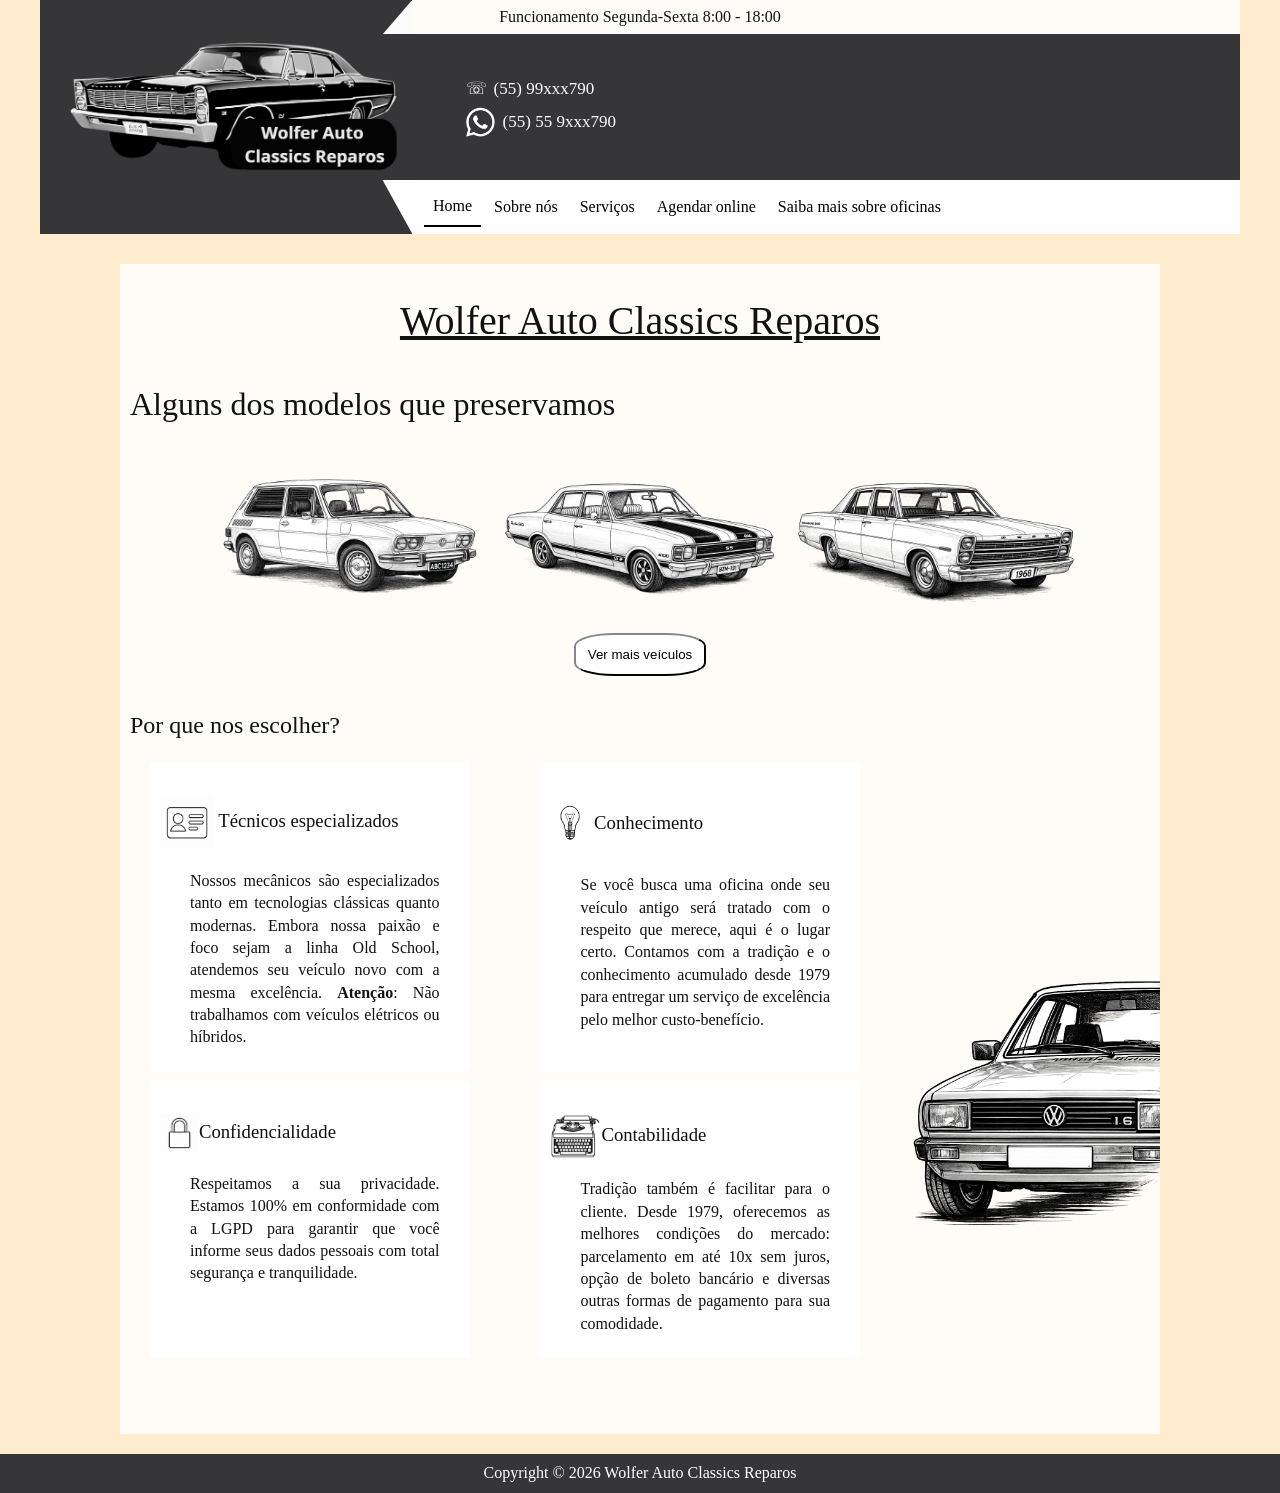
==== index.html @ b146099d "Initial commit" ====
<!doctype html>
<html lang="pt-br">
  <head>
    <meta charset="UTF-8" />
    <meta name="viewport" content="width=device-width, initial-scale=1.0" />
    <title>Oficina</title>
    <link rel="stylesheet" type="text/css" href="./style.css" />
    <link rel="icon" href="data:," />
  </head>
  <body>
    <div id="principal">
      <header>
        <div class="top-bar-container">
          <div id="top-bar"></div>

          <div id="top-bar2">
            <p>Funcionamento Segunda-Sexta 8:00 - 18:00</p>
          </div>
        </div>
        <section>
          <img src="./assets/logo.PNG" alt="LogodaOficína" id="logoimagem" />
          <div id="telefone">
            <div class="telefone-linha">&#9743; <span>(55) 99xxx790</span></div>
            <div class="telefone-linha">
              <img src="./assets/zap.PNG" alt="WhatsApp" id="zap" /><span
                >(55) 55 9xxx790</span
              >
            </div>
          </div>
        </section>
        <div class="top-bar-container">
          <div id="top-bar3"><hr /></div>
          <div id="top-bar4">
            <nav id="menu">
              <button
                class="menu-toggle"
                type="button"
                aria-controls="menu-list"
                aria-expanded="false"
                onclick="
                  const m = document.getElementById('menu-list')
                  const a = !m.classList.contains('aberto')
                  m.classList.toggle('aberto', a)
                  this.setAttribute('aria-expanded', String(a))
                "
              >
                Menu ☰
              </button>
              <ul id="menu-list">
                <li>
                  <a href="#" style="border-bottom: 2px solid black">Home</a>
                </li>
                <li><a href="sobre.html">Sobre nós</a></li>
                <li><a href="servicos.html">Serviços</a></li>
                <li><a href="formulario.html">Agendar online</a></li>
                <li><a href="saiba.html">Saiba mais sobre oficinas</a></li>
              </ul>
            </nav>
          </div>
        </div>
      </header>
      <main>
        <h1 style="text-align: center; font-size: 40px; text-decoration: underline; font-weight: normal;"
        >Wolfer Auto Classics Reparos</h1>
        <h1 class="titulo">Alguns dos modelos que preservamos</h1>

        <div class="veiculos">
          <img
            src="./assets/Brasilha.png"
            alt="Brasilha1978"
            class="Projetos"
          />

          <img src="./assets/Opala.png" alt="Opala" class="Projetos" />

          <img src="./assets/Galaxie.png" alt="Galaxie" class="Projetos" />
        </div>
        <div class="veiculos">
          <button onclick="mostrarCarros()">Ver mais veículos</button>
        </div>

        <div id="maisCarros" class="slide-carros">
          <button onclick="fecharCarros()">✕</button>

          <h2>Mais veículos</h2>

          <div id="lista-carros">
            <!-- novos carros -->
          </div>
        </div>

        <h2 class="titulo">Por que nos escolher?</h2>
        <div class="container">
          <div class="div1">
            <h3 class="titulo">
              <img
                src="./assets/icon2.png"
                alt="Icone1"
                class="Icone"
                align="middle"
              />
              Técnicos especializados
            </h3>

            <p class="tp">
              Nossos mecânicos são especializados tanto em tecnologias clássicas
              quanto modernas. Embora nossa paixão e foco sejam a linha Old
              School, atendemos seu veículo novo com a mesma excelência.
              <b>Atenção</b>: Não trabalhamos com veículos elétricos ou
              híbridos.
            </p>
          </div>

          <div class="div2">
            <h3 class="titulo">
              <img
                src="./assets/lampada.png"
                alt="lampada"
                id="conhecimento"
                align="middle"
              />
              Conhecimento
            </h3>

            <p class="tp">
              Se você busca uma oficina onde seu veículo antigo será tratado com
              o respeito que merece, aqui é o lugar certo. Contamos com a
              tradição e o conhecimento acumulado desde 1979 para entregar um
              serviço de excelência pelo melhor custo-benefício.
            </p>
          </div>
        </div>

        <div class="container">
          <div class="div1">
            <h3 class="titulo">
              <img
                src="./assets/cadeado2.png"
                alt="cadeado"
                id="conhecimento"
                align="middle"
              />Confidencialidade
            </h3>

            <p class="tp">
              Respeitamos a sua privacidade. Estamos 100% em conformidade com a
              LGPD para garantir que você informe seus dados pessoais com total
              segurança e tranquilidade.
            </p>
          </div>

          <div class="div2">
            <h3 class="titulo">
              <img
                src="./assets/escrever2.PNG"
                alt="escre"
                id="escrever"
              />Contabilidade
            </h3>

            <p class="tp">
              Tradição também é facilitar para o cliente. Desde 1979, oferecemos
              as melhores condições do mercado: parcelamento em até 10x sem
              juros, opção de boleto bancário e diversas outras formas de
              pagamento para sua comodidade.
            </p>
          </div>
        </div>

        <div id="GOL"></div>

        <br /><br /><br />
      </main>
    </div>
    <footer>Copyright © 2026 Wolfer Auto Classics Reparos</footer>
    <script src="./script.js"></script>
  </body>
</html>
---- style.css ----
* {
  box-sizing: border-box;
}

html {
  overflow-x: hidden;
}

body {
  margin: 0;
  padding: 0;
  background-color: blanchedalmond;
  line-height: 1.4;
  font-family: "Times New Roman", serif;
  color: #111;
  overflow-x: hidden;
}

#principal {
  width: 100%;
  min-width: 0;
  max-width: 1200px;
  margin: 0 auto 20px;
  overflow-x: hidden;
}

main {
  width: calc(100% - 160px);
  margin: 30px auto 0;
  background-color: rgba(255, 255, 255, 0.855);
  padding: 2px 0 30px;
}

.top-bar-container {
  position: relative;
  width: 100%;
  min-height: 34px;
  overflow: hidden;
  isolation: isolate;
}

#top-bar2 {
  position: absolute;
  inset: 0;
  z-index: 1;
  margin: 0;
  min-height: 34px;
  width: 100%;
  background-color: rgba(255, 255, 255, 0.855);
  display: flex;
  align-items: center;
  justify-content: center;
  text-align: center;
  padding: 0 12px;
}

#top-bar2 p {
  margin: 0;
}

#top-bar {
  position: absolute;
  inset: 0 auto 0 0;
  z-index: 2;
  width: 31%;
  min-height: 34px;
  height: 34px;
  margin: 0;
  background-color: #363638;
  overflow: hidden;
}

#top-bar::after {
  content: "";
  position: absolute;
  right: -1px;
  bottom: -1px;
  width: 0;
  height: 0;
  border-bottom: 36px solid rgba(255, 255, 255, 0.98);
  border-left: 31px solid #363638;
}

header,
header section {
  width: 100%;
  min-width: 0;
}

header section {
  position: relative;
  min-height: 140px;
  padding: 8px 30px;
  background-color: #363638;
  display: flex;
  align-items: center;
  gap: clamp(20px, 5vw, 80px);
}

#logoimagem {
  flex: 0 1 auto;
  width: auto;
  height: 130px;
  max-width: 48%;
  margin: 0;
  object-fit: contain;
  object-position: left center;
}

#telefone {
  flex: 1 1 auto;
  min-width: 0;
  margin: 0;
  color: white;
  display: flex;
  flex-direction: column;
  align-items: flex-start;
  justify-content: center;
  gap: 7px;
}

.telefone-linha {
  display: flex;
  align-items: center;
  gap: 7px;
  min-width: 0;
  font-size: 17px;
  white-space: nowrap;
}

.telefone-linha span {
  overflow: hidden;
  text-overflow: ellipsis;
}

#zap {
  flex: 0 0 auto;
  width: 30px;
  height: 30px;
  object-fit: contain;
  margin: 0;
}

header > .top-bar-container:last-child {
  min-height: 54px;
  background-color: rgba(255, 255, 255, 0.855);
  overflow: visible; /* permite que o menu aberto ultrapasse a altura da barra */
  isolation: auto;
}

#top-bar4 {
  position: absolute;
  inset: 0;
  z-index: 2;
  width: 100%;
  min-height: 54px;
  margin: 0;
  padding: 0 28px 0 32%;
  background-color: rgba(255, 255, 255, 0.855);
  display: flex;
  align-items: center;
  justify-content: flex-start;
}

#top-bar3 {
  position: absolute;
  inset: 0 auto 0 0;
  z-index: 3;
  width: 31%;
  min-height: 54px;
  margin: 0;
  background-color: #363638;
  overflow: hidden;
  pointer-events: none;
}

#top-bar3::after {
  content: "";
  position: absolute;
  right: -1px;
  top: -1px;
  width: 0;
  height: 0;
  border-bottom: 56px solid transparent;
  border-right: 31px solid white;
}

#top-bar3 hr {
  display: none;
}

nav {
  position: relative;
  z-index: 4;
  width: 100%;
  margin: 0;
  display: flex;
  align-items: center;
}

#menu ul {
  width: 100%;
  display: flex;
  flex-wrap: wrap;
  align-items: center;
  justify-content: flex-start;
  gap: 4px;
  list-style: none;
  margin: 0;
  padding: 0;
}

#menu li {
  min-height: 40px;
  display: flex;
  align-items: center;
}

#menu ul li a {
  display: block;
  width: 100%;
  padding: 8px 9px;
  color: black;
  text-decoration: none;
  white-space: nowrap;
  transition: background 0.2s;
}

#menu ul li a:hover {
  background-color: #e5e5e5;
  border-bottom: 2px solid black;
}

.titulo {
  font-weight: normal;
  margin: 33px 10px 20px;
}

.veiculos {
  justify-content: center;
  display: flex;
  flex-wrap: wrap;
  align-items: center;
  gap: 15px;
}

.veiculos button {
  padding: 12px;
  border-color: #363638;
  border-radius: 30%;
  background-color: white;
  transition: background 0.2s;
}

.veiculos button:hover {
  background-color: #e5e5e5;
}

#lista-carros {
  background: url(./assets/Painelc.png) no-repeat center / 98%;
  height: 500px;
}

.Projetos {
  width: 280px;
  max-width: 30%;
  height: auto;
  object-fit: contain;
}

.container {
  display: flex;
  flex-wrap: wrap;
  justify-content: space-between;
  gap: 30px;
  margin: 10px 300px auto 30px;
}

.div1,
.div2 {
  width: 45%;
  background: white;
  text-align: justify;
}

.tp {
  margin: 5px 30px 22px 40px;
}

.Icone {
  width: 18%;
  max-width: 55px;
  height: auto;
  vertical-align: middle;
}

#conhecimento {
  width: 13%;
  max-width: 55px;
  height: auto;
  vertical-align: middle;
}

#escrever {
  width: 17%;
  max-width: 55px;
  height: auto;
  vertical-align: middle;
}

#cadeado {
  width: 18%;
}

.containerservico {
  width: calc(100% - 350px);
  margin: 10px 300px 10px 50px;
  display: flex;
  align-items: center;
  gap: 40px;
  text-align: justify;
  background-color: white;
}

.containerservico p {
  margin: 12px;
}

.containerservico img {
  flex: 0 0 auto;
  max-width: 100%;
  height: auto;
}

.fotos {
  width: 250px;
  max-width: 40%;
}

#especializado {
  width: calc(100% - 750px);
  background-color: white;
  margin: auto 700px auto 50px;
}

#especializado ul {
  list-style: disc;
  padding-top: 5px;
  line-height: 1.6;
}

#GOL {
  width: 250px;
  height: 470px;
  margin: -490px auto auto 790px;
  background: url("./assets/gol.png") no-repeat center / cover;
}

#Galaxie {
  width: calc(100% - 100px);
  height: 228px;
  margin: 10px 50px auto;
  background: url("./assets/Galaxie2.png") no-repeat center / cover;
}

#oficina {
  width: 550px;
  max-width: 100%;
  height: 615px;
  margin: -700px auto auto 488px;
  background: url("./assets/oficina.png") no-repeat center / cover;
}

#fusca {
  margin: auto auto auto 790px;
  transform: translateY(-2500px);
  height: 400px;
  width: 250px;
  background: url("./assets/fusca.png") no-repeat -4px center / cover;
}

#fusca2 {
  margin-left: 788px;
  height: 400px;
  width: 315px;
  background: url("./assets/satsumagt.png") no-repeat -12px center / cover;
  transform: scale(0.8);
  transform-origin: top left;
  position: relative;
  top: -1500px;
  margin-bottom: -760px;
}

.slide-carros {
  position: fixed;
  z-index: 1000;
  top: 0;
  right: -100%;
  width: 70%;
  max-width: 900px;
  height: 100dvh;
  overflow-y: auto;
  background: #f5f1e8;
  border-left: 2px solid #333;
  transition: right 0.5s ease;
  padding: 30px;
}

.slide-carros.aberto {
  right: 0;
}

.slide-carros > button {
  float: right;
  border: 1px solid #333;
  background: #363638;
  color: white;
  padding: 6px 10px;
  cursor: pointer;
  font: inherit;
}

legend {
  font-size: 25px;
}

form {
  margin: 30px 50px auto;
  font-size: 18px;
}

fieldset {
  background: #f7f2e7;
  border-color: #5d5d5d;
}

input {
  font-size: 15px;
  width: 255px;
  max-width: 100%;
  margin-bottom: 20px;
  margin-top: 5px;
  border: none;
  border-bottom: 1px solid black;
  background: transparent;
  font-family: "Times New Roman", serif;
}

textarea {
  margin-top: 5px;
  width: 500px;
  max-width: 100%;
  background: transparent;
  font-family: "Times New Roman", serif;
  font-size: 15px;
}

#detalhemain {
  display: flex;
  justify-content: space-between;
  gap: 30px;
  font-size: 14px;
  padding: 0 50px;
}

#butao {
  display: flex;
  justify-content: center;
  gap: 10px;
}

input[type="submit"],
input[type="reset"] {
  background: rgb(216, 171, 103);
  border: 1px solid #444;
  padding: 5px;
  font-family: "Times New Roman", serif;
  font-size: 18px;
  transition: 0.2s;
  width: 120px;
  height: 40px;
  text-align: center;
}

input[type="submit"]:hover,
input[type="reset"]:hover {
  background: #70706f;
}

.mensagem {
  font-family: "Times New Roman", Times, serif;
  font-size: 15px;
  line-height: 2.2;
}

#voltar {
  text-decoration: none;
  color: black;
  background-color: rgb(216, 171, 103);
  padding: 13px;
  font-size: 18px;
  border: 1px solid black;
}

#voltar:hover {
  transition: 0.2s;
  background-color: #606060;
}

footer {
  background-color: #363638;
  min-height: 35px;
  padding: 8px 15px;
  color: white;
  text-align: center;
}

#motor {
  background-image: url("./assets/boxer.png");
  width: 250px;
  height: 600px;
  margin-left: 790px;
  margin-top: -750px;
  background-repeat: no-repeat;
  background-size: cover;
  background-position: -125px center;
}

@media (max-width: 1213px) {
  #GOL,
  #motor,
  #fusca,
  #fusca2,
  #oficina {
    display: none;
  }
}

@media (max-width: 1150px) {
  main {
    width: calc(100% - 40px);
  }

  header section {
    min-height: 125px;
    padding: 8px 20px;
    gap: 24px;
  }

  #logoimagem {
    height: 115px;
    max-width: 44%;
  }

  #telefone {
    gap: 5px;
  }

  .telefone-linha {
    font-size: 15px;
  }

  #zap {
    width: 27px;
    height: 27px;
  }

  #top-bar4 {
    padding-left: 31%;
    padding-right: 12px;
  }

  #menu ul {
    gap: 0;
  }

  #menu ul li a {
    padding: 7px 6px;
    font-size: 14px;
  }

  .Projetos {
    width: 30%;
  }

  .container {
    margin-right: 30px;
  }

  .containerservico {
    width: calc(100% - 100px);
    margin-right: 50px;
  }

  #especializado {
    width: calc(100% - 100px);
    margin-right: 50px;
  }
}

.menu-mobile {
  display: none;
}

@media (max-width: 674px) {
  body {
    font-size: 16px;
  }

  #principal {
    width: 100%;
    max-width: 100%;
    margin: 0;
  }

  header,
  header > *,
  main,
  footer {
    max-width: 100%;
  }

  .top-bar-container:first-child {
    min-height: 34px;
  }

  #top-bar {
    width: 25%;
    min-height: 34px;
    height: 34px;
  }

  #top-bar::after {
    border-top-width: 36px;
    border-left-width: 24px;
  }

  #top-bar2 {
    min-height: 34px;
    justify-content: flex-end;
    padding: 0 10px 0 25%;
    font-size: 12px;
    white-space: nowrap;
  }

  header section {
    min-height: 100px;
    padding: 8px 12px;
    gap: 10px;
  }

  #logoimagem {
    flex: 0 1 48%;
    width: 48%;
    height: auto;
    max-width: 220px;
    margin: 0;
  }

  #telefone {
    flex: 1 1 52%;
    min-width: 0;
    margin: 0;
    gap: 4px;
    align-items: flex-start;
  }

  .telefone-linha {
    width: 100%;
    gap: 5px;
    font-size: 11px;
  }

  #zap {
    width: 22px;
    height: 22px;
  }

  header > .top-bar-container:last-child {
    min-height: 52px;
    overflow: visible;
  }

  #top-bar3 {
    display: none;
  }

  #top-bar4 {
    min-height: 52px;
    padding: 6px 10px;
    justify-content: flex-end;
  }

  nav#menu {
    display: none;
  }

  .menu-mobile {
    position: relative;
    z-index: 1201;
    display: block;
  }

  .menu-mobile summary {
    list-style: none;
    display: block;
    padding: 8px 12px;
    border: 1px solid #363638;
    background: #793434;
    color: #111;
    cursor: pointer;
    user-select: none;
    white-space: nowrap;
  }

  .menu-mobile summary::-webkit-details-marker {
    display: none;
  }

  .menu-mobile-list {
    position: absolute;
    z-index: 1202;
    top: calc(100% + 6px);
    right: 0;
    width: min(90vw, 300px);
    padding: 6px !important;
    margin: 0 !important;
    background: #888888;
    border: 1px solid #363638;
    display: flex !important;
    flex-direction: column;
    align-items: stretch;
    gap: 0 !important;
    list-style: none;
  }

  .menu-mobile-list li {
    width: 100%;
    min-height: 0;
    display: block;
  }

  .menu-mobile-list li a {
    display: block;
    width: 100%;
    padding: 11px 10px;
    font-size: 16px;
    color: #111;
    text-decoration: none;
    box-sizing: border-box;
  }

  .menu-mobile-list li a:hover {
    background: #e5e5e5;
  }

  main {
    width: calc(100% - 20px);
    margin-top: 15px;
    padding-top: 1px;
  }

  .titulo {
    font-size: 25px;
    margin: 25px 12px 15px;
  }

  .veiculos {
    flex-direction: column;
    gap: 15px;
    padding: 0 10px;
  }

  .Projetos {
    width: min(90%, 280px);
    max-width: 100%;
  }

  .container {
    display: block;
    margin: 10px 12px;
  }

  .div1,
  .div2 {
    width: 100%;
    margin-bottom: 20px;
    padding-bottom: 2px;
    padding-top: 1px;
  }

  .tp {
    margin: 5px 20px 22px;
  }

  .Icone,
  #conhecimento,
  #escrever {
    width: 38px;
    max-width: 38px;
  }

  #GOL,
  #motor,
  #fusca,
  #fusca2,
  #oficina {
    display: none;
  }

  .containerservico {
    width: calc(100% - 24px);
    margin: 10px 12px;
    display: flex;
    flex-direction: column;
    align-items: stretch;
    gap: 10px;
    text-align: justify;
    padding: 10px;
  }

  .containerservico p {
    margin: 5px 8px 10px;
  }

  .fotos {
    width: 100%;
    max-width: 250px;
    align-self: center;
  }

  #especializado {
    width: calc(100% - 24px);
    margin: 10px 12px;
  }

  #especializado ul {
    padding: 10px 25px 10px 40px;
  }

  #Galaxie {
    width: calc(100% - 24px);
    height: 150px;
    margin: 10px 12px;
    background-size: contain;
  }

  .slide-carros {
    width: 100%;
    max-width: none;
    padding: 20px 15px;
    border-left: none;
  }

  .slide-carros h2 {
    margin-top: 15px;
  }

  form {
    margin: 20px 12px;
    font-size: 17px;
  }

  fieldset {
    margin-left: 20px !important;
    margin-right: 20px !important;
    padding: 12px;
  }

  legend {
    font-size: 21px;
  }

  input,
  textarea {
    width: 100%;
    max-width: 100%;
  }

  #detalhemain {
    display: block;
    padding: 0 12px;
  }

  #detalhe1,
  #detalhe2 {
    margin-left: 0 !important;
  }

  #detalhe2 p {
    margin: 4px 0;
  }

  #butao {
    flex-wrap: wrap;
  }

  input[type="submit"],
  input[type="reset"] {
    width: 120px;
  }

  footer {
    font-size: 13px;
    min-height: 42px;
  }
}

.menu-toggle {
  display: none;
  border: 1px solid #363638;
  background: #363638;
  color: white;
  padding: 8px 12px;
  font: inherit;
  cursor: pointer;
  position: relative;
  z-index: 10000;
}

@media (max-width: 760px) and (min-width: 639px) {
  #top-bar2 {
    justify-content: flex-start;
    text-align: left;
    padding-left: 34%;
    padding-right: 10px;
    font-size: 14px;
    white-space: nowrap;
  }
}

@media (max-width: 674px) {
  #top-bar2 {
    justify-content: flex-start;
    text-align: left;
    padding-left: 28%;
    padding-right: 8px;
    font-size: 12px;
    white-space: nowrap;
  }

  #top-bar4 {
    position: relative;
    z-index: 9998;
  }

  nav#menu {
    position: relative;
    z-index: 10000;
    width: auto;
    margin: 0;
    display: flex;
    justify-content: flex-end;
  }

  .menu-toggle {
    display: block;
    pointer-events: auto;
  }

  #menu ul#menu-list {
    display: none;
    position: absolute;
    z-index: 9999;
    top: calc(100% + 6px);
    right: 0;
    width: min(90vw, 300px);
    padding: 6px;
    margin: 6px 0 0;
    background: #f7f2e7;
    border: 1px solid #363638;
    flex-direction: column;
    flex-wrap: nowrap;
    gap: 0;
    list-style: none;
  }

  #menu ul#menu-list.aberto {
    display: flex !important;
    visibility: visible !important;
    opacity: 1 !important;
  }

  #menu li {
    width: 100%;
    min-height: 0;
    display: block;
  }

  #menu ul#menu-list li a {
    display: block;
    width: 100%;
    padding: 11px 10px;
    font-size: 16px;
    box-sizing: border-box;
  }
}

.menu-mobile {
  display: none !important;
}
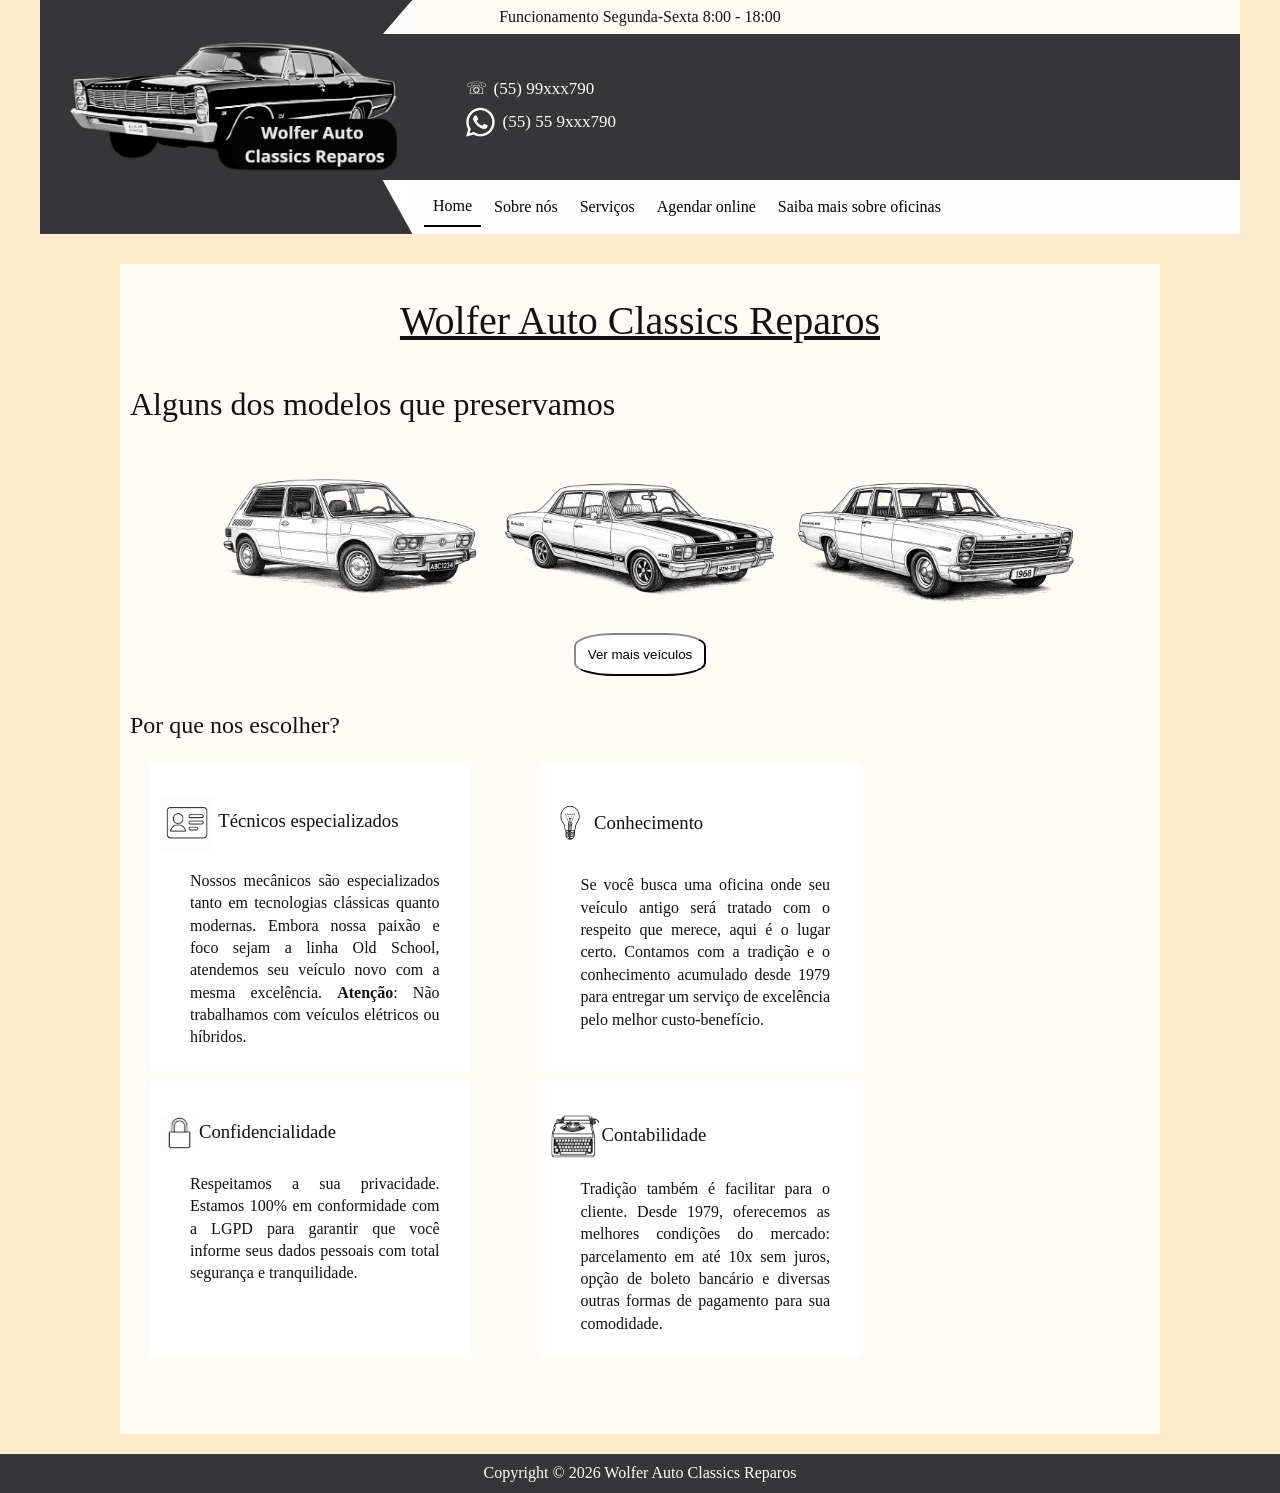
==== commit a5893ba4: "fix: php css and href" ====
--- a/index.html
+++ b/index.html
@@ -4,7 +4,7 @@
     <meta charset="UTF-8" />
     <meta name="viewport" content="width=device-width, initial-scale=1.0" />
     <title>Oficina</title>
-    <link rel="stylesheet" type="text/css" href="./style.css" />
+    <link rel="stylesheet" type="text/css" href="css/style.css" />
     <link rel="icon" href="data:," />
   </head>
   <body>
@@ -60,8 +60,16 @@
         </div>
       </header>
       <main>
-        <h1 style="text-align: center; font-size: 40px; text-decoration: underline; font-weight: normal;"
-        >Wolfer Auto Classics Reparos</h1>
+        <h1
+          style="
+            text-align: center;
+            font-size: 40px;
+            text-decoration: underline;
+            font-weight: normal;
+          "
+        >
+          Wolfer Auto Classics Reparos
+        </h1>
         <h1 class="titulo">Alguns dos modelos que preservamos</h1>
 
         <div class="veiculos">
--- a/css/style.css
+++ b/css/style.css
@@ -0,0 +1,1001 @@
+* {
+  box-sizing: border-box;
+}
+
+html {
+  overflow-x: hidden;
+}
+
+body {
+  margin: 0;
+  padding: 0;
+  background-color: blanchedalmond;
+  line-height: 1.4;
+  font-family: "Times New Roman", serif;
+  color: #111;
+  overflow-x: hidden;
+}
+
+#principal {
+  width: 100%;
+  min-width: 0;
+  max-width: 1200px;
+  margin: 0 auto 20px;
+  overflow-x: hidden;
+}
+
+main {
+  width: calc(100% - 160px);
+  margin: 30px auto 0;
+  background-color: rgba(255, 255, 255, 0.855);
+  padding: 2px 0 30px;
+}
+
+.top-bar-container {
+  position: relative;
+  width: 100%;
+  min-height: 34px;
+  overflow: hidden;
+  isolation: isolate;
+}
+
+#top-bar2 {
+  position: absolute;
+  inset: 0;
+  z-index: 1;
+  margin: 0;
+  min-height: 34px;
+  width: 100%;
+  background-color: rgba(255, 255, 255, 0.855);
+  display: flex;
+  align-items: center;
+  justify-content: center;
+  text-align: center;
+  padding: 0 12px;
+}
+
+#top-bar2 p {
+  margin: 0;
+}
+
+#top-bar {
+  position: absolute;
+  inset: 0 auto 0 0;
+  z-index: 2;
+  width: 31%;
+  min-height: 34px;
+  height: 34px;
+  margin: 0;
+  background-color: #363638;
+  overflow: hidden;
+}
+
+#top-bar::after {
+  content: "";
+  position: absolute;
+  right: -1px;
+  bottom: -1px;
+  width: 0;
+  height: 0;
+  border-bottom: 36px solid rgba(255, 255, 255, 0.98);
+  border-left: 31px solid #363638;
+}
+
+header,
+header section {
+  width: 100%;
+  min-width: 0;
+}
+
+header section {
+  position: relative;
+  min-height: 140px;
+  padding: 8px 30px;
+  background-color: #363638;
+  display: flex;
+  align-items: center;
+  gap: clamp(20px, 5vw, 80px);
+}
+
+#logoimagem {
+  flex: 0 1 auto;
+  width: auto;
+  height: 130px;
+  max-width: 48%;
+  margin: 0;
+  object-fit: contain;
+  object-position: left center;
+}
+
+#telefone {
+  flex: 1 1 auto;
+  min-width: 0;
+  margin: 0;
+  color: white;
+  display: flex;
+  flex-direction: column;
+  align-items: flex-start;
+  justify-content: center;
+  gap: 7px;
+}
+
+.telefone-linha {
+  display: flex;
+  align-items: center;
+  gap: 7px;
+  min-width: 0;
+  font-size: 17px;
+  white-space: nowrap;
+}
+
+.telefone-linha span {
+  overflow: hidden;
+  text-overflow: ellipsis;
+}
+
+#zap {
+  flex: 0 0 auto;
+  width: 30px;
+  height: 30px;
+  object-fit: contain;
+  margin: 0;
+}
+
+header > .top-bar-container:last-child {
+  min-height: 54px;
+  background-color: rgba(255, 255, 255, 0.855);
+  overflow: visible; /* permite que o menu aberto ultrapasse a altura da barra */
+  isolation: auto;
+}
+
+#top-bar4 {
+  position: absolute;
+  inset: 0;
+  z-index: 2;
+  width: 100%;
+  min-height: 54px;
+  margin: 0;
+  padding: 0 28px 0 32%;
+  background-color: rgba(255, 255, 255, 0.855);
+  display: flex;
+  align-items: center;
+  justify-content: flex-start;
+}
+
+#top-bar3 {
+  position: absolute;
+  inset: 0 auto 0 0;
+  z-index: 3;
+  width: 31%;
+  min-height: 54px;
+  margin: 0;
+  background-color: #363638;
+  overflow: hidden;
+  pointer-events: none;
+}
+
+#top-bar3::after {
+  content: "";
+  position: absolute;
+  right: -1px;
+  top: -1px;
+  width: 0;
+  height: 0;
+  border-bottom: 56px solid transparent;
+  border-right: 31px solid white;
+}
+
+#top-bar3 hr {
+  display: none;
+}
+
+nav {
+  position: relative;
+  z-index: 4;
+  width: 100%;
+  margin: 0;
+  display: flex;
+  align-items: center;
+}
+
+#menu ul {
+  width: 100%;
+  display: flex;
+  flex-wrap: wrap;
+  align-items: center;
+  justify-content: flex-start;
+  gap: 4px;
+  list-style: none;
+  margin: 0;
+  padding: 0;
+}
+
+#menu li {
+  min-height: 40px;
+  display: flex;
+  align-items: center;
+}
+
+#menu ul li a {
+  display: block;
+  width: 100%;
+  padding: 8px 9px;
+  color: black;
+  text-decoration: none;
+  white-space: nowrap;
+  transition: background 0.2s;
+}
+
+#menu ul li a:hover {
+  background-color: #e5e5e5;
+  border-bottom: 2px solid black;
+}
+
+.titulo {
+  font-weight: normal;
+  margin: 33px 10px 20px;
+}
+
+.veiculos {
+  justify-content: center;
+  display: flex;
+  flex-wrap: wrap;
+  align-items: center;
+  gap: 15px;
+}
+
+.veiculos button {
+  padding: 12px;
+  border-color: #363638;
+  border-radius: 30%;
+  background-color: white;
+  transition: background 0.2s;
+}
+
+.veiculos button:hover {
+  background-color: #e5e5e5;
+}
+
+#lista-carros {
+  background: url(./assets/Painelc.png) no-repeat center / 98%;
+  height: 500px;
+}
+
+.Projetos {
+  width: 280px;
+  max-width: 30%;
+  height: auto;
+  object-fit: contain;
+}
+
+.container {
+  display: flex;
+  flex-wrap: wrap;
+  justify-content: space-between;
+  gap: 30px;
+  margin: 10px 300px auto 30px;
+}
+
+.div1,
+.div2 {
+  width: 45%;
+  background: white;
+  text-align: justify;
+}
+
+.tp {
+  margin: 5px 30px 22px 40px;
+}
+
+.Icone {
+  width: 18%;
+  max-width: 55px;
+  height: auto;
+  vertical-align: middle;
+}
+
+#conhecimento {
+  width: 13%;
+  max-width: 55px;
+  height: auto;
+  vertical-align: middle;
+}
+
+#escrever {
+  width: 17%;
+  max-width: 55px;
+  height: auto;
+  vertical-align: middle;
+}
+
+#cadeado {
+  width: 18%;
+}
+
+.containerservico {
+  width: calc(100% - 350px);
+  margin: 10px 300px 10px 50px;
+  display: flex;
+  align-items: center;
+  gap: 40px;
+  text-align: justify;
+  background-color: white;
+}
+
+.containerservico p {
+  margin: 12px;
+}
+
+.containerservico img {
+  flex: 0 0 auto;
+  max-width: 100%;
+  height: auto;
+}
+
+.fotos {
+  width: 250px;
+  max-width: 40%;
+}
+
+#especializado {
+  width: calc(100% - 750px);
+  background-color: white;
+  margin: auto 700px auto 50px;
+}
+
+#especializado ul {
+  list-style: disc;
+  padding-top: 5px;
+  line-height: 1.6;
+}
+
+#GOL {
+  width: 250px;
+  height: 470px;
+  margin: -490px auto auto 790px;
+  background: url("./assets/gol.png") no-repeat center / cover;
+}
+
+#Galaxie {
+  width: calc(100% - 100px);
+  height: 228px;
+  margin: 10px 50px auto;
+  background: url("./assets/Galaxie2.png") no-repeat center / cover;
+}
+
+#oficina {
+  width: 550px;
+  max-width: 100%;
+  height: 615px;
+  margin: -700px auto auto 488px;
+  background: url("./assets/oficina.png") no-repeat center / cover;
+}
+
+#fusca {
+  margin: auto auto auto 790px;
+  transform: translateY(-2500px);
+  height: 400px;
+  width: 250px;
+  background: url("./assets/fusca.png") no-repeat -4px center / cover;
+}
+
+#fusca2 {
+  margin-left: 788px;
+  height: 400px;
+  width: 315px;
+  background: url("./assets/satsumagt.png") no-repeat -12px center / cover;
+  transform: scale(0.8);
+  transform-origin: top left;
+  position: relative;
+  top: -1500px;
+  margin-bottom: -760px;
+}
+
+.slide-carros {
+  position: fixed;
+  z-index: 1000;
+  top: 0;
+  right: -100%;
+  width: 70%;
+  max-width: 900px;
+  height: 100dvh;
+  overflow-y: auto;
+  background: #f5f1e8;
+  border-left: 2px solid #333;
+  transition: right 0.5s ease;
+  padding: 30px;
+}
+
+.slide-carros.aberto {
+  right: 0;
+}
+
+.slide-carros > button {
+  float: right;
+  border: 1px solid #333;
+  background: #363638;
+  color: white;
+  padding: 6px 10px;
+  cursor: pointer;
+  font: inherit;
+}
+
+legend {
+  font-size: 25px;
+}
+
+form {
+  margin: 30px 50px auto;
+  font-size: 18px;
+}
+
+fieldset {
+  background: #f7f2e7;
+  border-color: #5d5d5d;
+}
+
+input {
+  font-size: 15px;
+  width: 255px;
+  max-width: 100%;
+  margin-bottom: 20px;
+  margin-top: 5px;
+  border: none;
+  border-bottom: 1px solid black;
+  background: transparent;
+  font-family: "Times New Roman", serif;
+}
+
+textarea {
+  margin-top: 5px;
+  width: 500px;
+  max-width: 100%;
+  background: transparent;
+  font-family: "Times New Roman", serif;
+  font-size: 15px;
+}
+
+#detalhemain {
+  display: flex;
+  justify-content: space-between;
+  gap: 30px;
+  font-size: 14px;
+  padding: 0 50px;
+}
+
+#butao {
+  display: flex;
+  justify-content: center;
+  gap: 10px;
+}
+
+input[type="submit"],
+input[type="reset"] {
+  background: rgb(216, 171, 103);
+  border: 1px solid #444;
+  padding: 5px;
+  font-family: "Times New Roman", serif;
+  font-size: 18px;
+  transition: 0.2s;
+  width: 120px;
+  height: 40px;
+  text-align: center;
+}
+
+input[type="submit"]:hover,
+input[type="reset"]:hover {
+  background: #70706f;
+}
+
+.mensagem {
+  font-family: "Times New Roman", Times, serif;
+  font-size: 15px;
+  line-height: 2.2;
+}
+
+#voltar {
+  text-decoration: none;
+  color: black;
+  background-color: rgb(216, 171, 103);
+  padding: 13px;
+  font-size: 18px;
+  border: 1px solid black;
+}
+
+#voltar:hover {
+  transition: 0.2s;
+  background-color: #606060;
+}
+
+footer {
+  background-color: #363638;
+  min-height: 35px;
+  padding: 8px 15px;
+  color: white;
+  text-align: center;
+}
+
+#motor {
+  background-image: url("./assets/boxer.png");
+  width: 250px;
+  height: 600px;
+  margin-left: 790px;
+  margin-top: -750px;
+  background-repeat: no-repeat;
+  background-size: cover;
+  background-position: -125px center;
+}
+
+@media (max-width: 1213px) {
+  #GOL,
+  #motor,
+  #fusca,
+  #fusca2,
+  #oficina {
+    display: none;
+  }
+}
+
+@media (max-width: 1150px) {
+  main {
+    width: calc(100% - 40px);
+  }
+
+  header section {
+    min-height: 125px;
+    padding: 8px 20px;
+    gap: 24px;
+  }
+
+  #logoimagem {
+    height: 115px;
+    max-width: 44%;
+  }
+
+  #telefone {
+    gap: 5px;
+  }
+
+  .telefone-linha {
+    font-size: 15px;
+  }
+
+  #zap {
+    width: 27px;
+    height: 27px;
+  }
+
+  #top-bar4 {
+    padding-left: 31%;
+    padding-right: 12px;
+  }
+
+  #menu ul {
+    gap: 0;
+  }
+
+  #menu ul li a {
+    padding: 7px 6px;
+    font-size: 14px;
+  }
+
+  .Projetos {
+    width: 30%;
+  }
+
+  .container {
+    margin-right: 30px;
+  }
+
+  .containerservico {
+    width: calc(100% - 100px);
+    margin-right: 50px;
+  }
+
+  #especializado {
+    width: calc(100% - 100px);
+    margin-right: 50px;
+  }
+}
+
+.menu-mobile {
+  display: none;
+}
+
+@media (max-width: 674px) {
+  body {
+    font-size: 16px;
+  }
+
+  #principal {
+    width: 100%;
+    max-width: 100%;
+    margin: 0;
+  }
+
+  header,
+  header > *,
+  main,
+  footer {
+    max-width: 100%;
+  }
+
+  .top-bar-container:first-child {
+    min-height: 34px;
+  }
+
+  #top-bar {
+    width: 25%;
+    min-height: 34px;
+    height: 34px;
+  }
+
+  #top-bar::after {
+    border-top-width: 36px;
+    border-left-width: 24px;
+  }
+
+  #top-bar2 {
+    min-height: 34px;
+    justify-content: flex-end;
+    padding: 0 10px 0 25%;
+    font-size: 12px;
+    white-space: nowrap;
+  }
+
+  header section {
+    min-height: 100px;
+    padding: 8px 12px;
+    gap: 10px;
+  }
+
+  #logoimagem {
+    flex: 0 1 48%;
+    width: 48%;
+    height: auto;
+    max-width: 220px;
+    margin: 0;
+  }
+
+  #telefone {
+    flex: 1 1 52%;
+    min-width: 0;
+    margin: 0;
+    gap: 4px;
+    align-items: flex-start;
+  }
+
+  .telefone-linha {
+    width: 100%;
+    gap: 5px;
+    font-size: 11px;
+  }
+
+  #zap {
+    width: 22px;
+    height: 22px;
+  }
+
+  header > .top-bar-container:last-child {
+    min-height: 52px;
+    overflow: visible;
+  }
+
+  #top-bar3 {
+    display: none;
+  }
+
+  #top-bar4 {
+    min-height: 52px;
+    padding: 6px 10px;
+    justify-content: flex-end;
+  }
+
+  nav#menu {
+    display: none;
+  }
+
+  .menu-mobile {
+    position: relative;
+    z-index: 1201;
+    display: block;
+  }
+
+  .menu-mobile summary {
+    list-style: none;
+    display: block;
+    padding: 8px 12px;
+    border: 1px solid #363638;
+    background: #793434;
+    color: #111;
+    cursor: pointer;
+    user-select: none;
+    white-space: nowrap;
+  }
+
+  .menu-mobile summary::-webkit-details-marker {
+    display: none;
+  }
+
+  .menu-mobile-list {
+    position: absolute;
+    z-index: 1202;
+    top: calc(100% + 6px);
+    right: 0;
+    width: min(90vw, 300px);
+    padding: 6px !important;
+    margin: 0 !important;
+    background: #888888;
+    border: 1px solid #363638;
+    display: flex !important;
+    flex-direction: column;
+    align-items: stretch;
+    gap: 0 !important;
+    list-style: none;
+  }
+
+  .menu-mobile-list li {
+    width: 100%;
+    min-height: 0;
+    display: block;
+  }
+
+  .menu-mobile-list li a {
+    display: block;
+    width: 100%;
+    padding: 11px 10px;
+    font-size: 16px;
+    color: #111;
+    text-decoration: none;
+    box-sizing: border-box;
+  }
+
+  .menu-mobile-list li a:hover {
+    background: #e5e5e5;
+  }
+
+  main {
+    width: calc(100% - 20px);
+    margin-top: 15px;
+    padding-top: 1px;
+  }
+
+  .titulo {
+    font-size: 25px;
+    margin: 25px 12px 15px;
+  }
+
+  .veiculos {
+    flex-direction: column;
+    gap: 15px;
+    padding: 0 10px;
+  }
+
+  .Projetos {
+    width: min(90%, 280px);
+    max-width: 100%;
+  }
+
+  .container {
+    display: block;
+    margin: 10px 12px;
+  }
+
+  .div1,
+  .div2 {
+    width: 100%;
+    margin-bottom: 20px;
+    padding-bottom: 2px;
+    padding-top: 1px;
+  }
+
+  .tp {
+    margin: 5px 20px 22px;
+  }
+
+  .Icone,
+  #conhecimento,
+  #escrever {
+    width: 38px;
+    max-width: 38px;
+  }
+
+  #GOL,
+  #motor,
+  #fusca,
+  #fusca2,
+  #oficina {
+    display: none;
+  }
+
+  .containerservico {
+    width: calc(100% - 24px);
+    margin: 10px 12px;
+    display: flex;
+    flex-direction: column;
+    align-items: stretch;
+    gap: 10px;
+    text-align: justify;
+    padding: 10px;
+  }
+
+  .containerservico p {
+    margin: 5px 8px 10px;
+  }
+
+  .fotos {
+    width: 100%;
+    max-width: 250px;
+    align-self: center;
+  }
+
+  #especializado {
+    width: calc(100% - 24px);
+    margin: 10px 12px;
+  }
+
+  #especializado ul {
+    padding: 10px 25px 10px 40px;
+  }
+
+  #Galaxie {
+    width: calc(100% - 24px);
+    height: 150px;
+    margin: 10px 12px;
+    background-size: contain;
+  }
+
+  .slide-carros {
+    width: 100%;
+    max-width: none;
+    padding: 20px 15px;
+    border-left: none;
+  }
+
+  .slide-carros h2 {
+    margin-top: 15px;
+  }
+
+  form {
+    margin: 20px 12px;
+    font-size: 17px;
+  }
+
+  fieldset {
+    margin-left: 20px !important;
+    margin-right: 20px !important;
+    padding: 12px;
+  }
+
+  legend {
+    font-size: 21px;
+  }
+
+  input,
+  textarea {
+    width: 100%;
+    max-width: 100%;
+  }
+
+  #detalhemain {
+    display: block;
+    padding: 0 12px;
+  }
+
+  #detalhe1,
+  #detalhe2 {
+    margin-left: 0 !important;
+  }
+
+  #detalhe2 p {
+    margin: 4px 0;
+  }
+
+  #butao {
+    flex-wrap: wrap;
+  }
+
+  input[type="submit"],
+  input[type="reset"] {
+    width: 120px;
+  }
+
+  footer {
+    font-size: 13px;
+    min-height: 42px;
+  }
+}
+
+.menu-toggle {
+  display: none;
+  border: 1px solid #363638;
+  background: #363638;
+  color: white;
+  padding: 8px 12px;
+  font: inherit;
+  cursor: pointer;
+  position: relative;
+  z-index: 10000;
+}
+
+@media (max-width: 760px) and (min-width: 639px) {
+  #top-bar2 {
+    justify-content: flex-start;
+    text-align: left;
+    padding-left: 34%;
+    padding-right: 10px;
+    font-size: 14px;
+    white-space: nowrap;
+  }
+}
+
+@media (max-width: 674px) {
+  #top-bar2 {
+    justify-content: flex-start;
+    text-align: left;
+    padding-left: 28%;
+    padding-right: 8px;
+    font-size: 12px;
+    white-space: nowrap;
+  }
+
+  #top-bar4 {
+    position: relative;
+    z-index: 9998;
+  }
+
+  nav#menu {
+    position: relative;
+    z-index: 10000;
+    width: auto;
+    margin: 0;
+    display: flex;
+    justify-content: flex-end;
+  }
+
+  .menu-toggle {
+    display: block;
+    pointer-events: auto;
+  }
+
+  #menu ul#menu-list {
+    display: none;
+    position: absolute;
+    z-index: 9999;
+    top: calc(100% + 6px);
+    right: 0;
+    width: min(90vw, 300px);
+    padding: 6px;
+    margin: 6px 0 0;
+    background: #f7f2e7;
+    border: 1px solid #363638;
+    flex-direction: column;
+    flex-wrap: nowrap;
+    gap: 0;
+    list-style: none;
+  }
+
+  #menu ul#menu-list.aberto {
+    display: flex !important;
+    visibility: visible !important;
+    opacity: 1 !important;
+  }
+
+  #menu li {
+    width: 100%;
+    min-height: 0;
+    display: block;
+  }
+
+  #menu ul#menu-list li a {
+    display: block;
+    width: 100%;
+    padding: 11px 10px;
+    font-size: 16px;
+    box-sizing: border-box;
+  }
+}
+
+.menu-mobile {
+  display: none !important;
+}
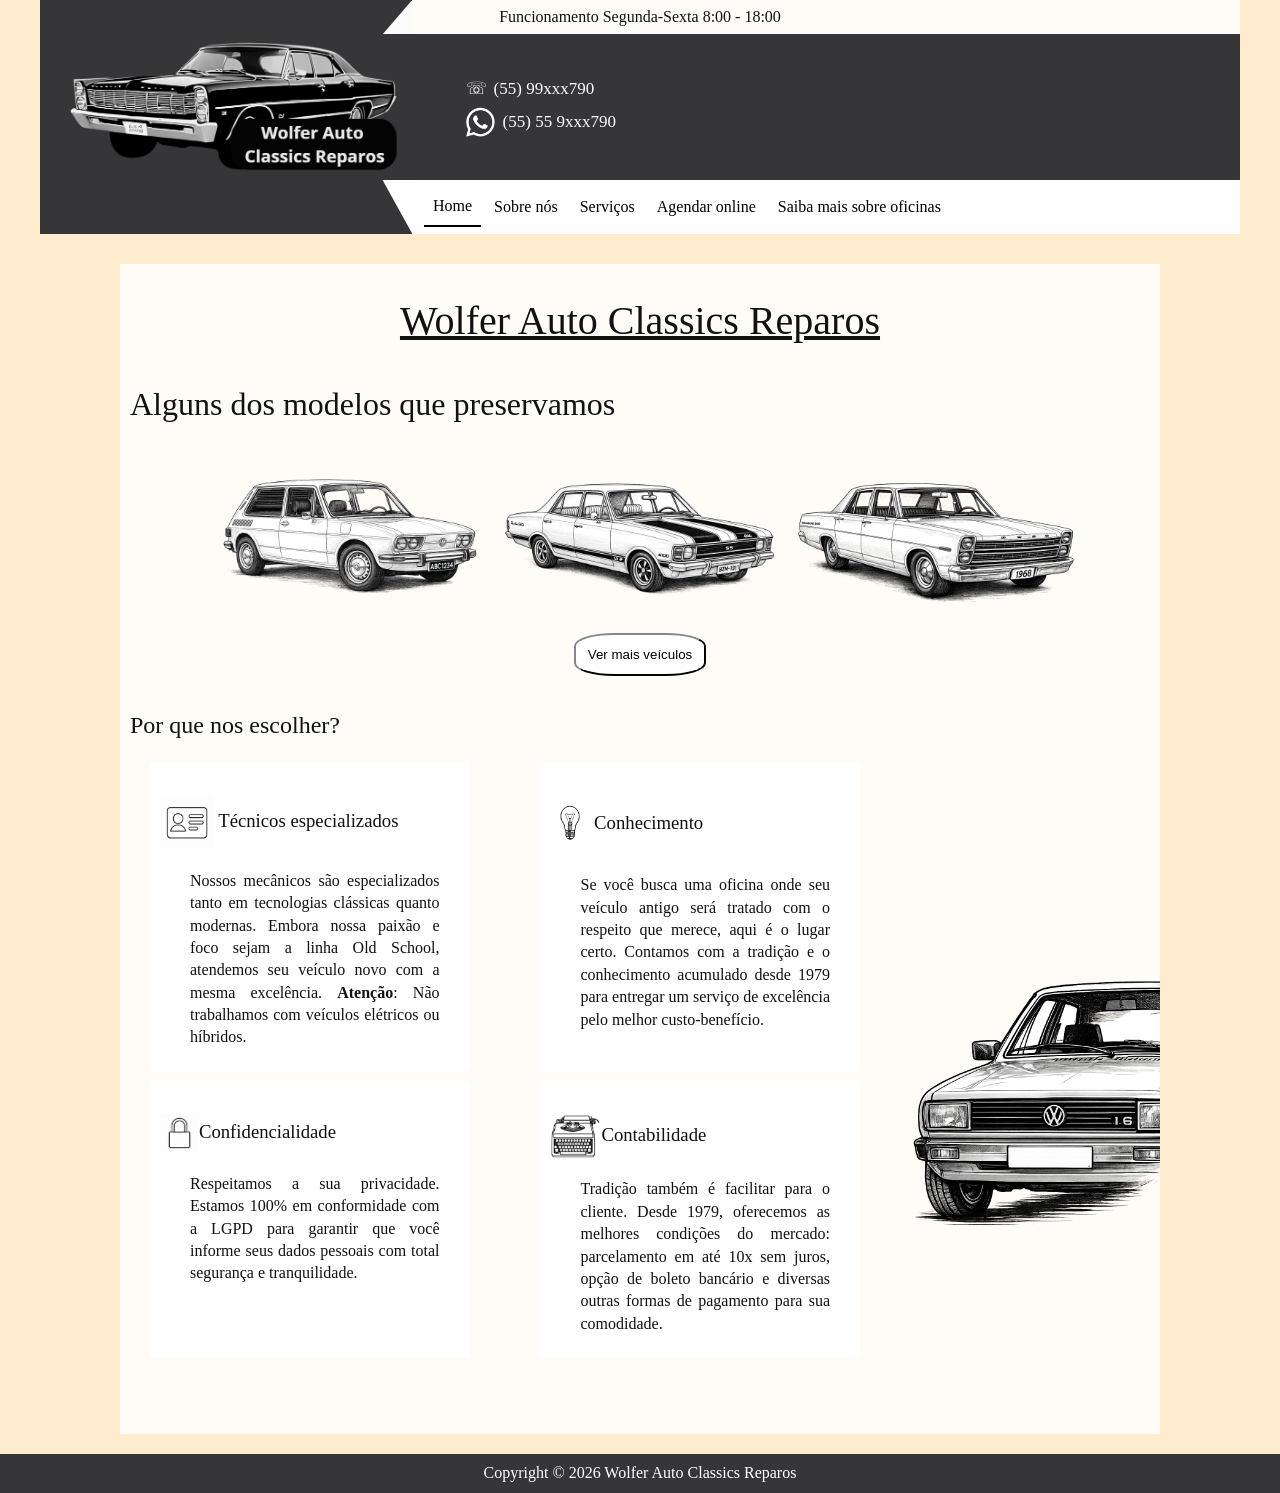
==== commit 0567fdbc: "fix: diretórios css 2" ====
--- a/index.html
+++ b/index.html
@@ -92,9 +92,7 @@
 
           <h2>Mais veículos</h2>
 
-          <div id="lista-carros">
-            <!-- novos carros -->
-          </div>
+          <div id="lista-carros"></div>
         </div>
 
         <h2 class="titulo">Por que nos escolher?</h2>
--- a/css/style.css
+++ b/css/style.css
@@ -257,7 +257,7 @@
 }
 
 #lista-carros {
-  background: url(./assets/Painelc.png) no-repeat center / 98%;
+  background: url(../assets/Painelc.png) no-repeat center / 98%;
   height: 500px;
 }
 
@@ -353,14 +353,14 @@
   width: 250px;
   height: 470px;
   margin: -490px auto auto 790px;
-  background: url("./assets/gol.png") no-repeat center / cover;
+  background: url("../assets/gol.png") no-repeat center / cover;
 }
 
 #Galaxie {
   width: calc(100% - 100px);
   height: 228px;
   margin: 10px 50px auto;
-  background: url("./assets/Galaxie2.png") no-repeat center / cover;
+  background: url("../assets/Galaxie2.png") no-repeat center / cover;
 }
 
 #oficina {
@@ -368,7 +368,7 @@
   max-width: 100%;
   height: 615px;
   margin: -700px auto auto 488px;
-  background: url("./assets/oficina.png") no-repeat center / cover;
+  background: url("../assets/oficina.png") no-repeat center / cover;
 }
 
 #fusca {
@@ -376,14 +376,14 @@
   transform: translateY(-2500px);
   height: 400px;
   width: 250px;
-  background: url("./assets/fusca.png") no-repeat -4px center / cover;
+  background: url("../assets/fusca.png") no-repeat -4px center / cover;
 }
 
 #fusca2 {
   margin-left: 788px;
   height: 400px;
   width: 315px;
-  background: url("./assets/satsumagt.png") no-repeat -12px center / cover;
+  background: url("../assets/satsumagt.png") no-repeat -12px center / cover;
   transform: scale(0.8);
   transform-origin: top left;
   position: relative;
